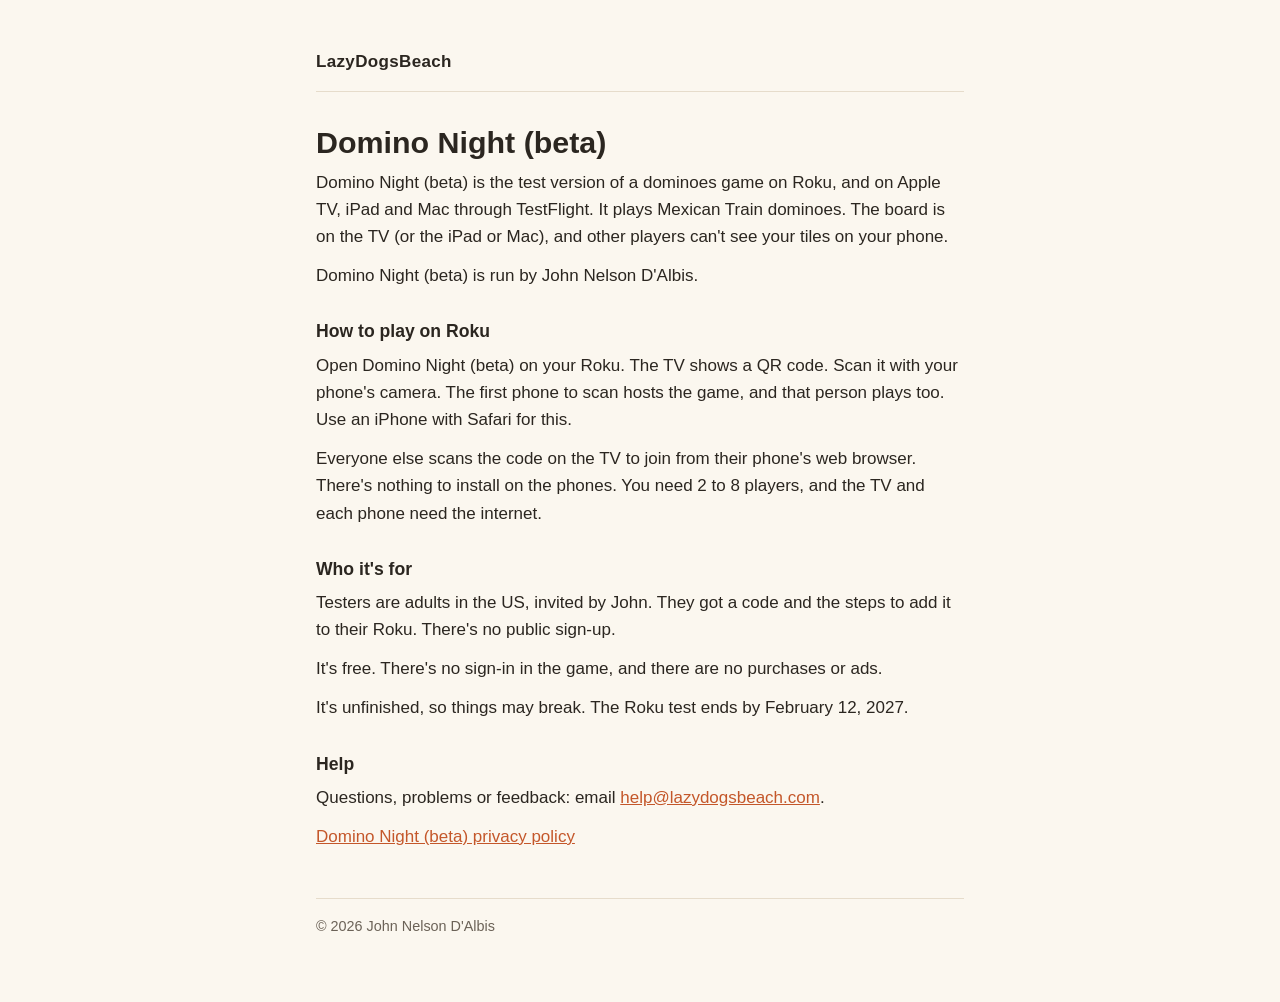
==== domino-night/index.html @ 943855f5 "Domino Night (beta): Roku beta terms (legal 46fb5c0), landing page (marketing 729e233), privacy v0.3" ====
<!doctype html>
<html lang="en"><head><meta charset="utf-8"><meta name="viewport" content="width=device-width,initial-scale=1"><meta name="robots" content="noindex">
<title>Domino Night (beta)</title><link rel="stylesheet" href="/style.css"></head>
<body><main>
<header><a href="/">LazyDogsBeach</a></header>
<h1>Domino Night (beta)</h1>
<p>Domino Night (beta) is the test version of a dominoes game on Roku, and on Apple TV, iPad and Mac through TestFlight. It plays Mexican Train dominoes. The board is on the TV (or the iPad or Mac), and other players can't see your tiles on your phone.</p>
<p>Domino Night (beta) is run by John Nelson D'Albis.</p>
<h2>How to play on Roku</h2>
<p>Open Domino Night (beta) on your Roku. The TV shows a QR code. Scan it with your phone's camera. The first phone to scan hosts the game, and that person plays too. Use an iPhone with Safari for this.</p>
<p>Everyone else scans the code on the TV to join from their phone's web browser. There's nothing to install on the phones. You need 2 to 8 players, and the TV and each phone need the internet.</p>
<h2>Who it's for</h2>
<p>Testers are adults in the US, invited by John. They got a code and the steps to add it to their Roku. There's no public sign-up.</p>
<p>It's free. There's no sign-in in the game, and there are no purchases or ads.</p>
<p>It's unfinished, so things may break. The Roku test ends by February 12, 2027.</p>
<h2>Help</h2>
<p>Questions, problems or feedback: email <a href="mailto:help@lazydogsbeach.com">help@lazydogsbeach.com</a>.</p>
<p><a href="/domino-night/privacy/">Domino Night (beta) privacy policy</a></p>
<!-- Enable after John publishes the reviewed terms (legal 0008):
<p><a href="/domino-night/terms/">Domino Night (beta) terms</a></p>
-->
<footer>© 2026 John Nelson D'Albis</footer>
</main></body></html>
---- style.css ----
:root{--bg:#fbf7ef;--fg:#2b2620;--muted:#6b6257;--accent:#c4572a;--rule:#e6dccb}
@media (prefers-color-scheme:dark){:root{--bg:#1c1915;--fg:#efe7da;--muted:#a99e8f;--accent:#e98a5c;--rule:#3a342c}}
*{box-sizing:border-box}
body{margin:0;background:var(--bg);color:var(--fg);font:17px/1.6 -apple-system,BlinkMacSystemFont,"Segoe UI",Roboto,Helvetica,Arial,sans-serif}
main{max-width:680px;margin:0 auto;padding:48px 16px 64px}
header{border-bottom:1px solid var(--rule);padding-bottom:16px;margin-bottom:32px}
header a{color:var(--fg);text-decoration:none;font-weight:700;letter-spacing:.02em}
h1{font-size:1.9rem;line-height:1.2;margin:0 0 8px}
h2{font-size:1.1rem;margin:28px 0 6px}
p,li{margin:0 0 12px}
a{color:var(--accent)}
.muted{color:var(--muted);font-size:.95rem}
footer{margin-top:48px;border-top:1px solid var(--rule);padding-top:16px;color:var(--muted);font-size:.9rem}
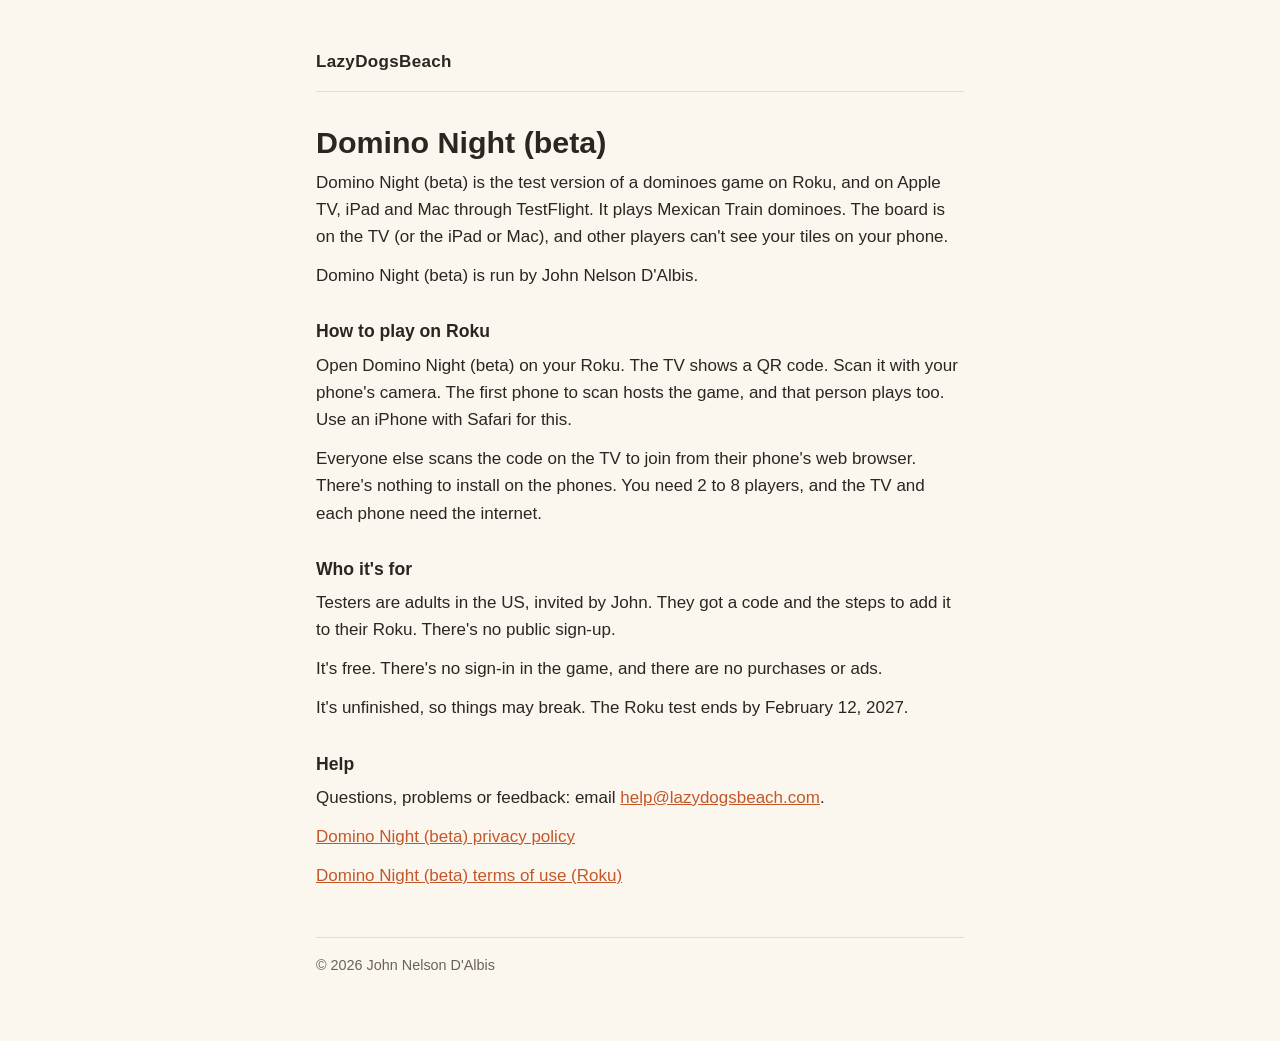
==== commit 0fc0a5db: "Domino Night (beta) landing: terms link on; homepage without the Mexican Train Night section (market" ====
--- a/domino-night/index.html
+++ b/domino-night/index.html
@@ -16,8 +16,6 @@
 <h2>Help</h2>
 <p>Questions, problems or feedback: email <a href="mailto:help@lazydogsbeach.com">help@lazydogsbeach.com</a>.</p>
 <p><a href="/domino-night/privacy/">Domino Night (beta) privacy policy</a></p>
-<!-- Enable after John publishes the reviewed terms (legal 0008):
-<p><a href="/domino-night/terms/">Domino Night (beta) terms</a></p>
--->
+<p><a href="/domino-night/terms/">Domino Night (beta) terms of use (Roku)</a></p>
 <footer>© 2026 John Nelson D'Albis</footer>
 </main></body></html>
